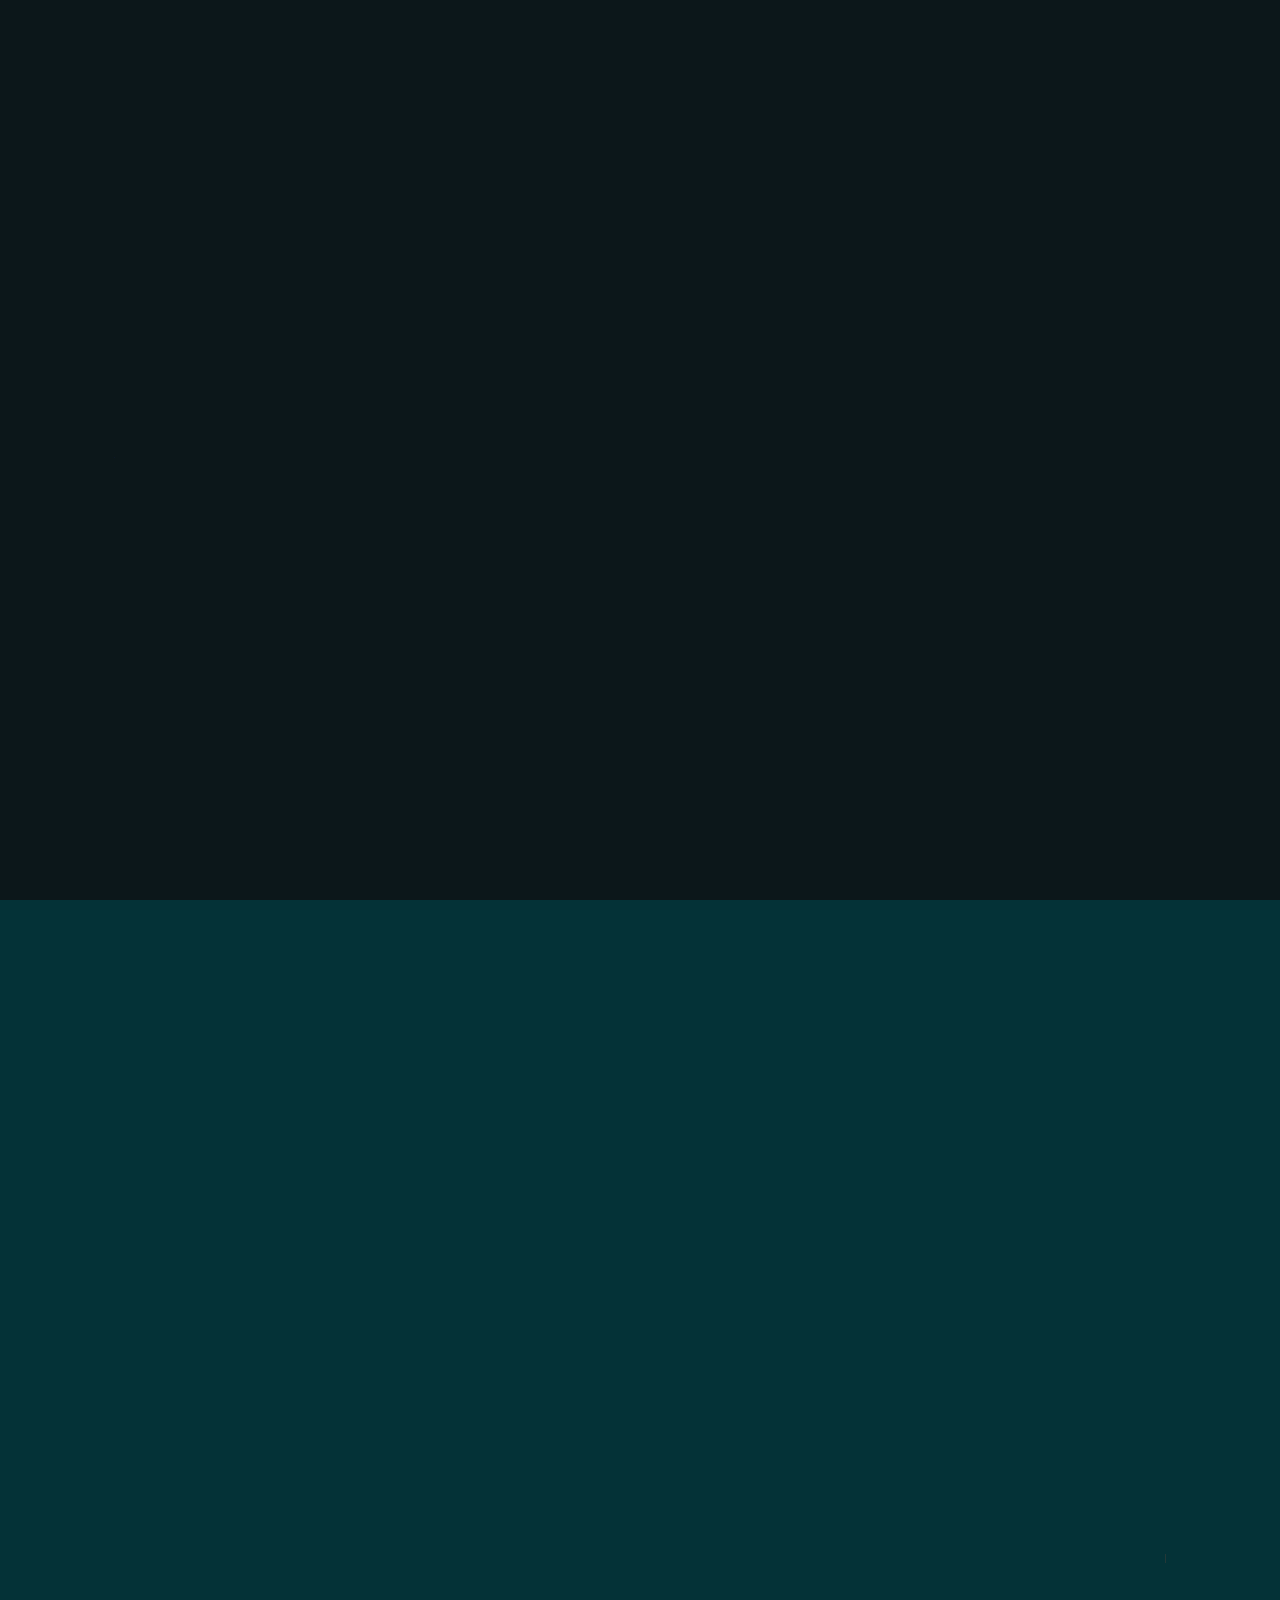
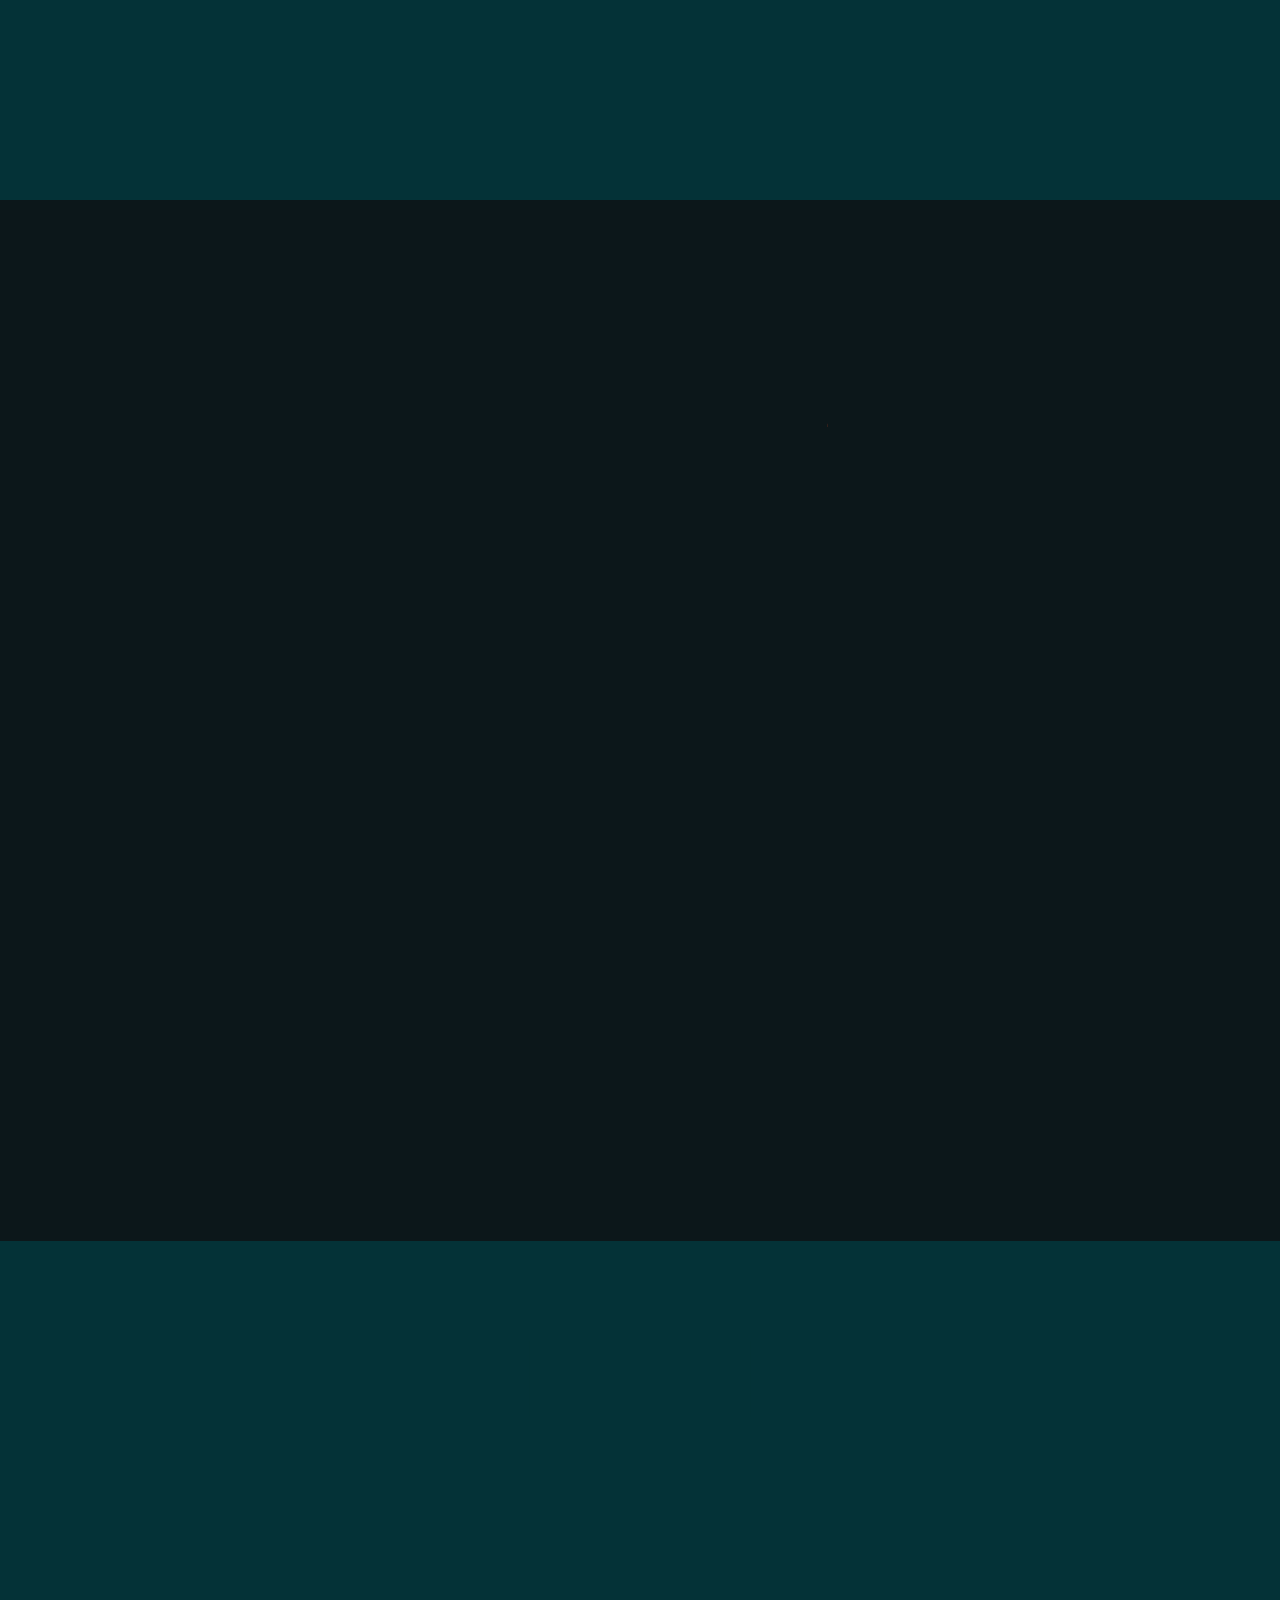
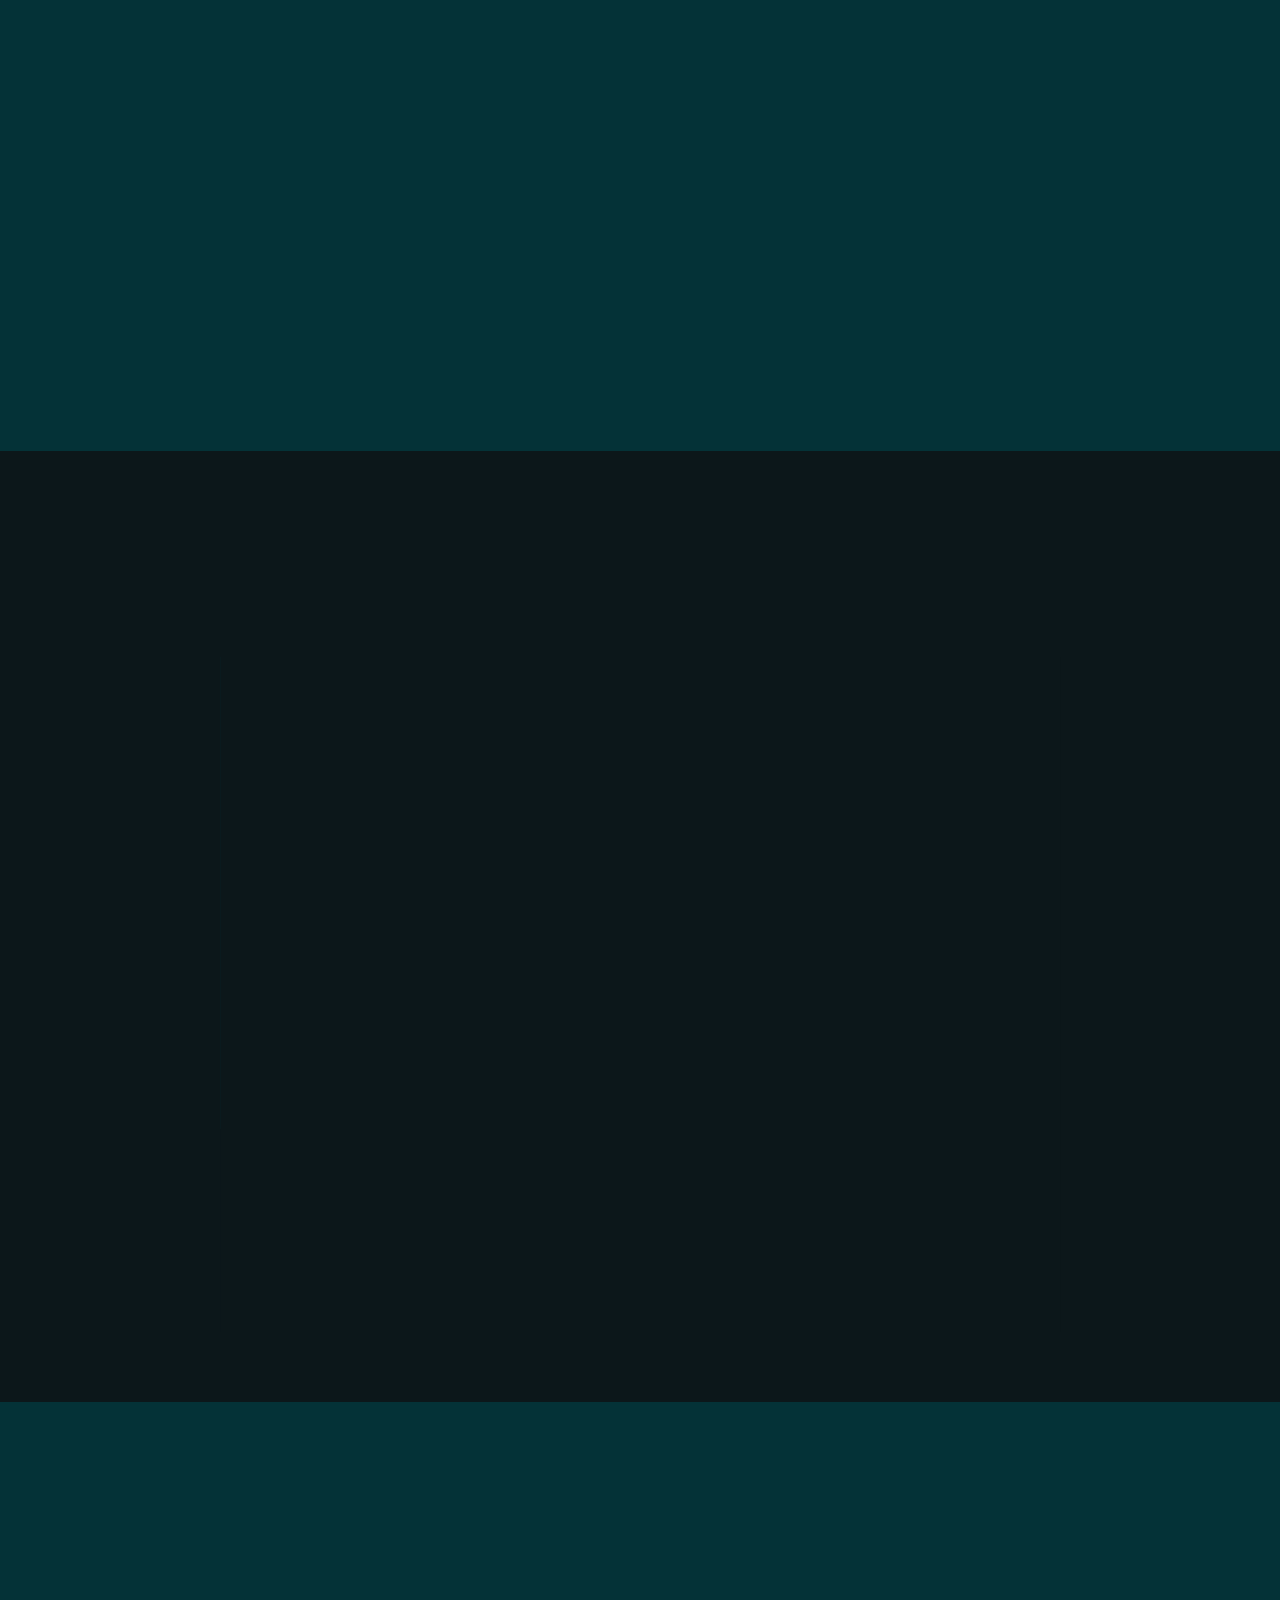
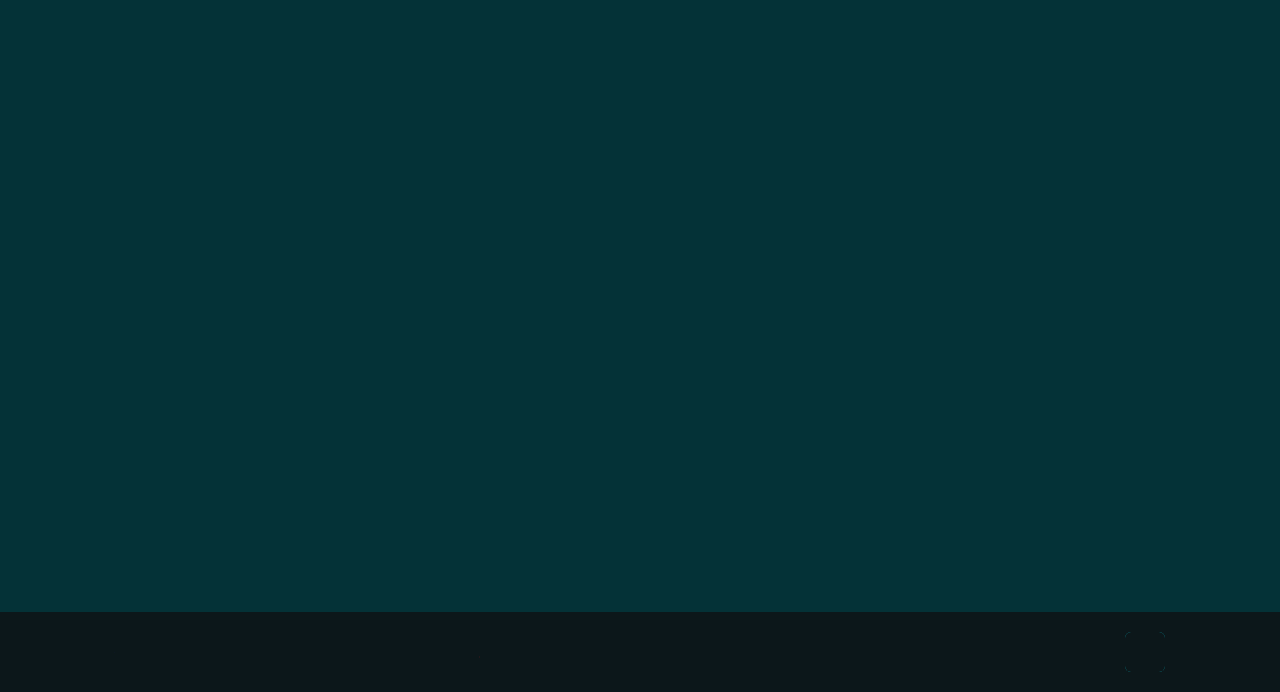
==== index.html @ eec02dae "Add files via upload" ====
<html>
    <head>
        <meta charset="UTF-8">
        <meta http-equiv="X-UA-Compatible" content="IE=edge">
        <meta name="viewport" content="width=device-width, initial-scale=1.0">
        <title>Pofile</title>

        <link rel="stylesheet" href="style.css">

        
        <link href='https://unpkg.com/boxicons@2.1.4/css/boxicons.min.css' rel='stylesheet'>
        <link rel="stylesheet" href="https://cdn.jsdelivr.net/npm/swiper@11/swiper-bundle.min.css"/>

    </head>
    <body>

        <header class="header">

            <a href="#" class="logo">Mizu <span class="animate" style="--i:1;"></span></a>

            <div class="bx bx-menu" id="menu-icon">
                <span class="animate" style="--i:2;"></span>
            </div>

            <nav class="navbar">
                <a href="#home" class="active">Home</a>
                <a href="#about">About</a>
                <a href="#education">Education</a>
                <a href="#skills">Skills</a>
                <a href="#projects">Projects</a>
                <a href="#contact">Contact</a>

                <span class="active-nav"></span>
                <span class="animate" style="--i:2;">
            </nav>


        </header>






        <section class="home show-animate" id="home">
            <div class="home-content">
                <h1>Hello I'm <span>Mizu</span><span class="animate" style="--i:2;"></span></h1>

                <div class="text-animate">
                    <h3>Ciejay D. Macaraig</h3>
                    <span class="animate" style="--i:3;">
                </div>

                <p>This website comprises information associated with me, encompassing 
                    my personal details, programming skills, talents, and project portfolio.
                     <span class="animate" style="--i:4;"></span>
                    </p>

                <div class="home-btn">
                    <a href="profile.html" class="btn">Profile</a>
                    <a href="#skills" class="btn">Skills</a>

                    <span class="animate" style="--i:5;"></span>
                </div>

            </div>

            <div class="home-socMed">
                <a href="https://www.facebook.com/marcciejay.macaraig" target="_blank"><i class="bx bxl-facebook"></i></a>
                <a href="https://twitter.com/shijay1437?t=U0DiIS_SINmS0xXuRQ4bAg&s=09" target="_blank"><i class="bx bxl-twitter"></i></a>
                <a href="https://instagram.com/ciejayy_?igshid=OGQ5ZDc2ODk2ZA==" target="_blank"><i class="bx bxl-instagram" ></i></a>

                <span class="animate" style="--i:6;"></span>

            </div>

            <div class="home-imgHover">
                <span class="animate home-img" style="--i:7;"></span>
            </div>

        </section>





        <section class="about" id="about">
            <h2 class="heading">About <Span>Me</Span><span class="animate scroll" style="--i:1;"></span></h2>

            <div class="about-image">
                <img src="pictures/Untitled design.png" alt="">
                <span class="circle-spin"></span>
                <span class="animate scroll" style="--i:2;"></span>
            </div>

            <div class="about-content">
                <h3>Mizu Hanma<span class="animate scroll" style="--i:3;"></span></h3>
                <p>
                    Greetings, I'm Marc Ciejay Macaraig, also known as Mizu Hanma, an 18-year-old
                     Information Technology student at Laguna Polytechnic University in the Phili
                     ppines. Beyond my academic pursuits, I'm passionate about programming, part
                     icularly creating impactful applications. This drive extends to various proj
                     ects where I aim to make positive contributions to the technological landsca
                     pe. As I navigate my academic and programming journey, I am eager to continu
                     ally refine my skills and contribute meaningfully to the evolving world of t
                     echnology.
                    
                     <span class="animate scroll" style="--i:4;"></span>
                    </p>

                <div class="home-btn btns">
                    <a href="profile.html" class="btn">Read More</a>
                    <span class="animate scroll" style="--i:5;"></span>
                </div>

            </div>


        </section>




        <section class="education" id="education">
                <h2 class="heading">My <Span>Journey</Span><span class="animate scroll" style="--i:1;"></span></h2>

                <div class="educational-row">

                    <div class="educational-column">
                        <h3 class="title">Educational<span class="animate scroll" style="--i:2;"></span></h3>

                        <div class="educational-box">

                            <div class="educational-content">
                                <div class="content">
                                    <div class="year"><i class="bx bxs-calendar"> 2010 - 2017</i></div>
                                    <h3>Elementray School</h3>
                                    <p> From 2010 to 2017, I attended Santisimo Rosario Elementary School, a period crucial for developing 
                                        my social skills and leadership abilities.</p>
                                </div>
                            </div>

                            <div class="educational-content">
                                <div class="content">
                                    <div class="year"><i class="bx bxs-calendar"> 2017 - 2021</i></div>
                                    <h3>High School</h3>
                                    <p>
                                        From 2017 to 2021, I studied at Santisimo Rosario Integrated High School, where the focus extended 
                                        beyond academics. This educational phase played a pivotal role in honing my problem-solving and cri
                                        tical thinking skills, empowering me to analyze and address current issues effectively.</p>
                                </div>
                            </div>

                            <div class="educational-content">
                                <div class="content">
                                    <div class="year"><i class="bx bxs-calendar"> 2021 - 2023</i></div>
                                    <h3>Senior High School</h3>
                                    <p>From 2021 to 2023, I pursued my education at the System Technology Institute, specializing in Information
                                         Communication Technology with a focus on Mobile Application and Website Development. This academic tenure
                                          not only laid the foundation for my programming skills but also provided opportunities to cultivate leader
                                          ship qualities.</p>
                                </div>
                            </div>
                            
                            <span class="animate scroll" style="--i:3;"></span>
                        </div>
                    </div>

                    <div class="educational-column">
                        <h3 class="title">Experience<span class="animate scroll" style="--i:5;"></span></h3>

                        <div class="educational-box">

                            <div class="educational-content">
                                <div class="content">
                                    <div class="year"><i class="bx bxs-calendar"> 2012 - 2016</i></div>
                                    <h3>C# - Back End Developer</h3>
                                    <p>As a student and C# backend developer, I specialize in building efficient backend solutions. 
                                        Balancing theoretical knowledge with hands-on coding.</p>
                                </div>
                            </div>

                            <div class="educational-content">
                                <div class="content">
                                    <div class="year"><i class="bx bxs-calendar"> 2012 - 2016</i></div>
                                    <h3>Java - Back End Developer</h3>
                                    <p>
                                        As a student and Java backend developer, I excel in crafting robust backend solutions. Merging 
                                        academic learning with practical application, I thrive on coding challenges and real-world development
                                         scenarios.
                                        </p>
                                </div>
                            </div>

                            <div class="educational-content">
                                <div class="content">
                                    <div class="year"><i class="bx bxs-calendar"> 2012 - 2016</i></div>
                                    <h3>Mobile Applicaiton And Website - Back End </h3>
                                    <p>Balancing my academic pursuits with hands-on creativity, I am a student dedicated to crafting innovativ
                                        e solutions as a mobile application and website developer. Navigating the realms of app and web deve
                                        lopment, I merge theoretical knowledge with practical skills, ensuring a seamless blend of academic 
                                        excellence and real-world application in creating impactful digital experiences.</p>
                                </div>
                            </div>
                            
                            <span class="animate scroll" style="--i:6;"></span>
                        </div>
                    </div>
      
      
                
                </div>

        </section>


        <section class="skills" id="skills">
            <h2 class="heading">My <span>Skills</span><span class="animate scroll" style="--i:1;"></span></h2>

            <div class="skills-row">
                <div class="skills-column">
                    <h3 class="title">Coding Skills<span class="animate scroll" style="--i:2;"></span></h3>

                    <div class="skills-box">
                        <div class="skills-content">

                            <div class="progess">
                                <h3>HTML <span>40%</span></h3>
                                <div class="bar"><Span></Span></div>
                            </div>
                            
                            <div class="progess">
                                <h3>JAVA <span>60%</span></h3>
                                <div class="bar"><Span></Span></div>
                            </div>
                            
                            <div class="progess">
                                <h3>C# <span>50%</span></h3>
                                <div class="bar"><Span></Span></div>
                            </div>
                            
                            <div class="progess">
                                <h3>SQL <span>40%</span></h3>
                                <div class="bar"><Span></Span></div>
                            </div>
                            
                            
                        </div>

                        <span class="animate scroll" style="--i:3;"></span>
                    </div>
                </div>




                <div class="skills-column">
                    <h3 class="title">Professional Skills <span class="animate scroll" style="--i:5;"></span></h3>

                    <div class="skills-box">
                        <div class="skills-content">

                            <div class="progess">
                                <h3>Website Design <span>30%</span></h3>
                                <div class="bar"><Span></Span></div>
                            </div>
                            
                            <div class="progess">
                                <h3>Mobile Development <span>40%</span></h3>
                                <div class="bar"><Span></Span></div>
                            </div>
                            
                            <div class="progess">
                                <h3>Database Management <span>30%</span></h3>
                                <div class="bar"><Span></Span></div>
                            </div>
                            
                            <div class="progess">
                                <h3>Graphic Design <span>30%</span></h3>
                                <div class="bar"><Span></Span></div>
                            </div>
                            
                            
                        </div>


                        <span class="animate scroll" style="--i:6;"></span>
                    </div>
                </div>


            </div>





        </section>


        <section class="projects" id="projects">

            <h2 class="heading">My <span>Projects</span></span><span class="animate scroll" style="--i:1;"></span></h2>

            <div class="container">
   
                <div class="swiper">
                    
                    <div class="swiper-wrapper">
                    
                        <div class="swiper-slide"><img src="pictures/3.png" alt=""></div>
                        <div class="swiper-slide"><img src="pictures/4.png" alt=""></div>
                        <div class="swiper-slide"><img src="pictures/5.png" alt=""></div>
                        <div class="swiper-slide"><img src="pictures/6.png" alt=""></div>
                    
                    </div>

                    <div class="swiper-pagination"></div>
                    <div class="swiper-button-prev"></div>
                    <div class="swiper-button-next"></div>
                    <span class="animate scroll" style="--i:4;"></span>
                </div>

                
            </div>

            
        </section>


        <section class="contact" id="contact">
            <h2 class="heading">Contact <span>Me!</span><span class="animate scroll" style="--i:1;"></span></h2>

            <form action="#">
                <div class="input-box">

                    <div class="input-field">
                        <input type="text" placeholder="Full Name" required>
                        <span class="focus"></span>
                    </div>

                    <div class="input-field">
                        <input type="text" placeholder="Email Address" required>
                        <span class="focus"></span>
                    </div>

                    <span class="animate scroll" style="--i:3;"></span>
                </div>

                <div class="input-box">

                    <div class="input-field">
                        <input type="number" placeholder="Cp Number" required>
                        <span class="focus"></span>
                    </div>

                    <div class="input-field">
                        <input type="text" placeholder="Email Subject" required>
                        <span class="focus"></span>
                    </div>

                    <span class="animate scroll" style="--i:5;"></span>
                </div>


                <div class="textarea-field">
                    <textarea name="" id="" cols="30" rows="10" placeholder="Your Message" required></textarea>
                    <span class="focus"></span>

                    <span class="animate scroll" style="--i:7;"></span>
                </div>
                <div class="home-btn btns">
                    <button type="submit" class="btn">Submit</button>

                    <span class="animate scroll" style="--i:9;"></span>
                </div>

                
            </form>
        </section>

       

        <footer class="footer">
            <div class="footer-text">
                <p>Copyright &copy; 2023 by Mizu | All Rights Reserved.</p>

                <span class="animate scroll" style="--i:1;"></span>
            </div>

            <div class="footer-iconTop">
                <a href="#"><i class="bx bx-up-arrow-alt"></i></a>

                <span class="animate scroll" style="--i:3;"></span>
            </div>
        </footer>


        
        <script src="main.js"></script>
        <script src="https://cdn.jsdelivr.net/npm/swiper@11/swiper-bundle.min.js"></script>

    </body>
</html>
---- style.css ----
@import url('https://fonts.googleapis.com/css2?family=Poppins:wght@300;400;500;600;700;800;900&display=swap');

* {
    margin: 0;
    padding: 0;
    box-sizing: border-box;
    text-decoration: none;
    border: none;
    outline: none;
    scroll-behavior: smooth;
    font-family: 'Poppins', sans-serif;
}

:root {

    --bg-color: #0C171A ;
    --second-bg-color: #043237;
    --text-color: white;
    --main-color: #09A6B2; 

}

html{
    font-size: 62.5%;
    overflow-x: hidden;
    

}

body {
    background: var(--bg-color);
    color: var(--text-color);
}

/* Header CSS*/

.header{
    position: fixed;
    top: 0;
    left: 0;
    width: 100%;
    padding: 2rem 9%;
    background: var(transparent);
    display: flex;
    justify-content: space-between;
    z-index: 100;
    transition: .3s;
}

.header.sticky{
    background: var(--bg-color);
}

.logo {
    position: relative;
    font-size: 2.5rem;
    color: var(--text-color);
    font-weight: 600;

}

.navbar{
    position: relative;
}

.navbar a {

    font-size: 1.7rem;
    color: var(--text-color);
    font-weight: 500;
    margin-left: 3.5rem;
    transition: .3s;
}

.navbar a:hover, .navbar a.active {
    color:var(--main-color) ;

}

#menu-icon {
    position: relative;
    font-size: 3.6rem;
    color: var(--text-color);
    cursor: pointer;
    display: none;
}




/*Home Content CSS*/


section {

    min-height: 100vh;
    padding: 10rem 9% 2rem;

}

.home{

    display: flex;
    align-items: center;
    padding: 0 9%;
    background: url('/pictures/pic1.png') no-repeat;
    background-size: cover;
    background-position:center ;
}

.home-content {
    max-width: 60rem;
    z-index: 99;
}

.home-content h1 {
    position: relative;
    display: inline-block;
    font-size: 5.6rem;
    font-weight: 700;
    line-height: 1.3;

}

.home-content h1 span {
    color: var(--text-color);
}

.home-content .text-animate{

    position: relative;
    width: 32.8rem;
}

.home-content .text-animate h3{
    font-size: 3.2rem;
    font-weight: 700;
    color: transparent;
    -webkit-text-stroke: .7px var(--main-color);
    background-image: linear-gradient(var(--main-color), var(--main-color));
    background-repeat: no-repeat;
    -webkit-background-clip: text;
    background-position: -33rem 0;
    
}

.home.show-animate .home-content .text-animate h3{
    animation: homeBgText 6s linear infinite;
    animation-delay: 2s;
}

.home-content .text-animate h3::before {
    content: '';
    position: absolute;
    top: 0;
    left: 0;
    width: 0;
    height: 100%;
    border-right: 2px solid var(--main-color);
    z-index: -1;
    animation-delay: 2s;
    
}

.home.show-animate .home-content .text-animate h3::before{
    animation: homeCursorText 6s linear infinite;
    animation-delay: 2s;
}

.home-content p {
    position: relative;
    font-size: 1.6rem;
    margin: 2rem 0 4rem;
}

.home-btn {
    position: relative;
    display: flex;
    justify-content: space-between;
    width: 34.5rem;
    height: 5rem;
}

.btn {
    position: relative;
    display: inline-flex;
    justify-content: center;
    align-items: center;
    width: 15rem;
    height: 100%;
    background: var(--main-color);
    border: .2rem solid var(--main-color);
    border-radius: .8rem;
    font-size: 1.8rem;
    font-weight: 600;
    letter-spacing: .1rem;
    color: var(--bg-color);
    z-index: 1;
    overflow: hidden;
    transition: .5s;
}

.home-btn .btn:hover{
    color: var(--main-color);
    
}

.home-btn .btn:nth-child(2){
    background: transparent;
    color: var(--main-color);
}
.home-btn .btn:nth-child(2):hover{
    color: var(--bg-color);
}

.home-btn .btn:nth-child(2)::before {
    background: var(--main-color);
}

.home-btn .btn::before {

    content: '';
    position: absolute;
    top: 0;
    left: 0;
    width: 0;
    height: 100%;
    background: var(--bg-color);
    z-index: -1;
    transition: .5s;

}

.home-btn .btn:hover::before {
    width: 100%;
} 

.home-socMed{
    position: absolute;
    bottom: 4rem;
    width: 170px;
    display: flex;
    justify-content: space-between;
}

.home-socMed a {
    position: relative;
    display: inline-flex;
    justify-content: center;
    align-items: center;
    width: 40px;
    height: 40px;
    background: transparent;
    border: .2rem solid var(--main-color);
    border-radius: 50%;
    font-size: 20px;
    color: var(--main-color);
    z-index: 1;
    overflow: hidden;
    transition: .5s;
}

.home-socMed a:hover{

    color: var(--bg-color);

}

.home-socMed a::before {
    content: '';
    position: absolute;
    top: 0;
    left: 0;
    width: 0;
    height: 100%;
    background: var(--main-color);
    z-index: -1;
    transition: .5s;
}

.home-socMed a:hover::before {
    width: 100%;
}

.home-imgHover {
    position: absolute;
    top: 0;
    right: 0;
    width: 45%;
    height: 100%;
    background: transparent;
    transition: 2s;
}

.home-imgHover:hover {
    background: var(--bg-color);
    opacity: .8;
   
}

/* ABOUT PAGE CSS*/


.about {
    display: flex;
    justify-content: center;
    align-items: center;
    flex-direction: column;
    gap: 2rem;
    background: var(--second-bg-color);
    padding-bottom: 6rem;
}

.heading {
    position: relative;   
    font-size: 5rem;
    margin-bottom: 3rem;
    text-align: center;
}

span {
    color: var(--main-color);
}


.about-image {
    position: relative;
    width: 25rem;
    height: 25rem;
    border-radius: 50%;
    display: flex;
    justify-content: center;
    align-items: center;
}

.about-image img {
    width: 90%;
    border-radius: 50%;
    border: .2rem solid var(--main-color);
}

.about-image .circle-spin {

    position: absolute;
    top: 50%;
    left: 50%;
    transform: translate(-50%, -50%) rotate(0);
    width: 100%;
    height: 100%;
    border-radius: 50%;
    border-top: .2rem solid var(--second-bg-color);
    border-bottom: .2rem solid var(--second-bg-color);
    border-left: .2rem solid var(--main-color);
    border-right: .2rem solid var(--main-color);
    animation: aboutSpinner 8s linear infinite;
}

.about-content {
    text-align: center;
}

.about-content h3{
    position: relative;
    display: inline-block;
    font-size: 2.6rem;
}

.about-content p {
    position: relative;
    font-size: 1.6rem;
    margin: 2rem 0 3rem;

}

.home-btn.btns {
    display: inline-block;
    width: 15rem;
}

.home-btn.btns a::before{
    background: var(--second-bg-color);
}




/* Education Page */


.education {

    display: flex;
    justify-content: center;
    align-items: center;
    flex-direction: column;
    min-height: auto;

    padding-bottom: 5rem;

}

.education .educational-row{

    display: flex;
    flex-wrap: wrap;
    gap: 5rem;
}

.educational-row .educational-column {

    flex:  1 1 40rem;
}

.educational-column .title {
    position: relative;
    display: inline-block;
    font-size: 2.5rem;
    margin: 0 0 1.5rem 2rem;
}

.educational-column .educational-box {
    position: relative;

    border-left: .2rem solid var(--main-color);

}

.educational-box .educational-content {

    position: relative;
    padding-left: 2rem;
}

.educational-box .educational-content::before {
    content: '';
    position: absolute;
    top: 0;
    left: -1.1rem;
    width: 2rem;
    height: 2rem;
    background: var(--main-color);
    border-radius: 50%;

}

.educational-content .content {

    position: relative;
    padding: 1.5rem;
    border: .2rem solid var(--main-color);
    border-radius: .6rem;
    margin-bottom: 2rem;

}

.educational-content .content::before {
    content: '';
    position: absolute;
    top: 0;
    left: 0;
    width: 0;
    height: 100%;
    background-color: var(--second-bg-color);
    z-index: -1;
    transition: .5s;
}

.educational-content .content:hover::before {

    width: 100%;

}

.educational-content .content .year{

    font-size: 1.5rem;
    color: var(--main-color);
    padding-bottom: .5rem;
}

.educational-content .content .year i {
    padding-right: .5rem;
}

.educational-content .content h3 {
    font-size: 2rem;
}

.educational-content .content p {
    font-size: 1.6rem;
    padding-top: .5rem;
}


/* Skills Page */


.skills {
    min-height: 90vh;
    padding-bottom: 7rem;
    background: var(--second-bg-color);
}

.skills h2{
    display: inline-block;
    left: 50%;
    transform: translateX(-50%);
}

.skills .skills-row{

    display: flex;
    flex-wrap: wrap;
    gap: 5rem;

}

.skills-row .skills-column {
    flex: 1 1 40rem;
}

.skills-column .title {
    position: relative;
    display: inline-block;
    font-size: 2.5rem;
    margin: 0 0 1.5rem;
}

.skills-column .skills-box {
    position: relative;
}

.skills-box .skills-content{

    position: relative;
    border: .2rem solid var(--main-color);
    border-radius: .6rem;
    padding: .5rem 1.5rem;
    z-index: 1;
    overflow: hidden;
}

.skills-box .skills-content::before {
    content: '';
    position: absolute;
    top: 0;
    left: 0;
    width: 0;
    height: 100%;
    background: var(--bg-color);
    z-index: -1;
    transition: .5s;
}

.skills-box .skills-content:hover::before{

    width: 100%;

}

.skills-content .progess{
    padding: 1rem 0;
}

.skills-content .progess h3{

    font-size: 1.7rem;
    display: flex;
    justify-content: space-between;
}

.skills-content .progess h3 span {
    color: var(--text-color);
}

.skills-content .progess .bar {

    height: 2.5rem;
    border-radius: .6rem;
    border: .2rem solid var(--main-color);
    padding: .5rem;
    margin: 1rem 0;
}


.skills-content .progess .bar span {

    display: block;
    height: 100%;
    border-radius: .3rem;
    background: var(--main-color);
}

.skills-column:nth-child(1) .skills-content .progess:nth-child(1) .bar span {
    width: 40%;
}

.skills-column:nth-child(1) .skills-content .progess:nth-child(2) .bar span {
    width: 60%;
}

.skills-column:nth-child(1) .skills-content .progess:nth-child(3) .bar span {
    width: 50%;
}

.skills-column:nth-child(1) .skills-content .progess:nth-child(4) .bar span {
    width: 40%;
}

.skills-column:nth-child(2) .skills-content .progess:nth-child(1) .bar span {
    width: 30%;
}

.skills-column:nth-child(2) .skills-content .progess:nth-child(2) .bar span {
    width: 40%;
}

.skills-column:nth-child(2) .skills-content .progess:nth-child(3) .bar span {
    width: 30%;
}

.skills-column:nth-child(2) .skills-content .progess:nth-child(4) .bar span {
    width: 30%;
}

/* Project page */

.projects {
    min-height: 90vh;
    padding-bottom: 7rem;
    
}

.projects h2 {
    display: inline-block;
    left: 50%;
    transform: translateX(-50%);
    
}

.cotainer{
    width: 100%;
    height: 80vh;
    display: flex;
    align-items: center;
    justify-content: center;
    
}

.swiper {
    
    width: 80%;
    height: 75%;
}

.swiper-slide img{
    width: 100%;
    
}


.swiper .swiper-button-prev,
.swiper .swiper-button-next{
    color: var(--main-color);
}

.swiper .swiper-pagination-bullet-active{
    display: inline-block;
    background: var(--main-color);
}


/* Contact Page */

.contact {

    min-height: 90vh;
    padding-bottom: 7rem;
    background: var(--second-bg-color);
}

.contact h2 {
    display: inline-block;
    left: 50%;
    transform: translateX(-50%);
    
}

.contact form {
    max-width: 70rem;
    margin: 0 auto;
    text-align: center;
   
    
}

.contact form .input-box{
    position: relative;
    display: flex;
    justify-content: space-between;
    flex-wrap: wrap;
}

.contact form .input-box .input-field{
    position: relative;
    width: 49%;
    margin: .8rem 0;
}

.contact form .input-box .input-field input,
.contact form .textarea-field textarea {
    width: 100%;
    height: 100%;
    padding: 1.5rem;
    font-size: 1.6rem;
    color: var(--text-color);
    background: transparent;
    border-radius: .6rem;
    border: .2rem solid var(--main-color);
    
}

.contact form .input-box .input-field input::placeholder,
.contact form .textarea-field textarea::placeholder {
    color: var(--text-color);
}



.contact form .textarea-field {
    position: relative;
    margin: .8rem 0 2.7rem;
    display: flex;
}

.contact form .textarea-field textarea{
    max-height: 25rem;
    resize: none;
}

.contact form .home-btn {
    width: 100%;
    justify-content: center;
    margin-top: 1.5rem
    
}

.footer {
    display: flex;
    justify-content: space-between;
    align-items: center;
    flex-wrap: wrap;
    padding: 2rem 9%;
    
}


.footer-text,
.footer-iconTop{
    position: relative;
}

.footer-text p{
    font-size: 1.6rem;
}

.footer-iconTop{
    position: relative;
    display: inline-flex;
    justify-content: center;
    align-items: center;
    padding: .8rem;
    background: var(--main-color);
    border-radius: .6rem;
    z-index: 1;
    overflow: hidden;
}

.footer-iconTop a::before{
    content: '';
    position: absolute;
    top: 0;
    left: 0;
    width: 0%;
    height: 100%;
    background: var(--second-bg-color);
    z-index: -1;
    transition: .5s;
}

.footer-iconTop a:hover::before{
    width: 100%;
   
}

.footer-iconTop a i {
    font-size: 2.4rem;
    color: var(--bg-color);
    transition: .5s;
}

.footer-iconTop a:hover i{

    color: var(--main-color);
}

/* animation of reload and scroll */

.animate{
    position: absolute;
    top: 0;
    right: 0;
    width: 100%;
    height: 100%;
    background: var(--bg-color);
    z-index: 98;
}



.logo .animate,
.navbar .animate,
#menu-icon .animate,
.home.show-animate .animate {
    animation: showRigth 1s ease forwards;
    animation-delay: calc(.3s * var(--i)) ;
}

.animate.scroll{
    
    transition: 1s ease;
    transition-delay: calc(.3s / var(--i)) ;
    animation: none;
    
}

section:nth-child(odd) .animate.scroll{
    background: var(--second-bg-color);
}

.education .educational-box .animate.scroll{
    width: 105%;
}

.about.show-animate .animate.scroll,
.education.show-animate .animate.scroll,
.skills.show-animate .animate.scroll,
.projects.show-animate .animate.scroll,
.contact.show-animate .animate.scroll,
.footer.show-animate .animate.scroll{
    transition-delay: calc(.3s * var(--i)) ;
    width: 0;
}


/* adjust style depending on the size of screen */

@media (max-width:1200px){
    html{
        font-size: 55%;
    }
}

@media (max-width:991px){
    .header{
        padding: 2rem 4%;
    }

    section {
        padding: 10rem 4% 2rem;
    }

    .home{
        padding: 0 4%;
    }
    
    .footer{
        padding: 2rem 4%;
    }

}

@media (max-width:768px){
    .header{
        background: var(--bg-color);
    }

    #menu-icon{
        display: block;
    }

    .navbar {
        position: absolute;
        top: 100%;
        left: -100%;
        width: 100%;
        padding: 1rem 4%;
        background: var(--main-color);
        box-shadow: 0 .5 1rem rgba(0, 0, 0, .2);
        z-index: 1;
        transition: .25s ease;
        transition-delay: .25s ;
    }

    .navbar.active{
        
        left: 0;
        transition-delay: 0s ;
    }

    .navbar .active-nav{
        position: absolute;
        top: 0;
        left: -100%;
        width: 100%;
        height: 100%;
        background: var(--bg-color);
        border-top: .1rem solid rgba(0, 0, 0, .2);
        z-index: -1;
        transition: .25s ease;
        transition-delay: 0s;
    }

    .navbar.active .active-nav {
        left: 0;
        transition-delay: .25s ;

    }

    .navbar a{
        display: block;
        font-size: 2rem;
        margin: 3rem 0;
        transform: translateX(-20rem);
        transition: .25s ease;
        transition-delay: 0s;
    }

    .navbar.active a {
        transform: translateX(0);
        transition-delay: .25s;
        
    }

    .home-imgHover{
        pointer-events: none;
        background: var(--bg-color);
        opacity: .6;
    }
}


@media (max-width:520px){
    html{
        font-size: 50%;
    }

    .home-content h1 {
        display: flex;
        flex-direction: column;
    }

    .home-sci{
        width: 160px;
    }

    .home-sci a{
        width: 38px;
        height: 38px;
    }
}

@media (max-width:462px){

    .home-content h1 {
        font-size: 5.2rem;
    }

    .education{
        padding: 10rem 4% 5rem 5%;
    }

    .contact form .input-box .input-field {
        width: 100%;
    }

    .footer{
        flex-direction: column-reverse;
    }

    .footer p{
        margin-top: 2rem;
        text-align: center;
    }
}

@media (max-width:371px){
    .home{
        justify-content: center;
    }

    .home-content{
        display: flex;
        align-items: center;
        flex-direction: column;
        text-align: center;
    }

    .home-content h1 {
        font-size: 5rem;
    }
}


/* animation */

@keyframes homeBgText{
    0%, 10%, 100% {
        background-position: -33rem 0;
    }

    65%, 85% {
        background-position: 0 0;
    }
}

@keyframes homeCursorText{
    0%, 10%, 100% {
        width: 0;
    }

    65%, 78%, 85% {
        width: 100%;
        opacity: 1;
    }

    75%, 81% {
        opacity: 0;
    }
}

@keyframes aboutSpinner {
    100%{
        transform: translate(-50%, -50%) rotate(360deg);
    }
}

@keyframes showRigth{
    100% {
        width: 0;
    }
}




/* PROFILE HTML WEBSITE */


.resume-home{
    display: flex;
    align-items: center;
    padding: 0 9%;
    background: url('/pictures/profileBg.png') no-repeat;
    background-size: cover;
    background-position:center ;
    
}

.wrapper{
    position: absolute;
    top: 50%;
    left: 50%;
    transform: translate(-50%,-50%);
    width: 55rem;
    display: flex;
    box-shadow: 0 1px 20px 0 rgba(69,90,100,.08);
    max-height: 40rem;
  }
  
  .wrapper .left{
    width: 35%;
    background: linear-gradient(to right,var(--main-color), var(--second-bg-color));
    padding: 5rem 5rem;
    border-top-left-radius: 5px;
    border-bottom-left-radius: 5px;
    text-align: center;
    color: var(--text-color);
  }
  
  .wrapper .left img{
    border-radius: 5px;
    margin-bottom: 1.5rem;
  }
  
  .wrapper .left h2{
    margin-bottom: 1rem;
  }
  
  .wrapper .left p{
    font-size: 1.2rem;
  }
  
  .wrapper .right{
    width: 65%;
    background: var(--bg-color);
    padding: 4rem 3rem ;
    border-top-right-radius: 5px;
    border-bottom-right-radius: 5px;
  }
  
  .wrapper .right .info,
  .wrapper .right .projects{
    margin-bottom: 3rem;
  }
  
  .wrapper .right .info h3,
  .wrapper .right .projects h3{
      margin-bottom: 1.5rem;
      padding-bottom: 1.5rem;
      border-bottom: .2rem solid var(--text-color);
      color: var(--text-color);
    text-transform: uppercase;
    letter-spacing: .2rem;
  }
  
  .wrapper .right .info_data,
  .wrapper .right .projects_data{
    display:block;
    justify-content: space-between;
  }
  
  .wrapper .right .info_data .data,
  .wrapper .right .projects_data .data{
    width: 45%;
  }
  
  .wrapper .right .info_data .data h4,
  .wrapper .right .projects_data .data h4{
      color: var(--text-color);
      margin-bottom: 1.5rem;
      font-weight: 700;
  }
  
  .wrapper .right .info_data .data p,
  .wrapper .right .projects_data .data p{
    font-size: 1rem;
    margin-bottom: .5rem;
    color: var(--text-color);
  }
  
  .wrapper .social_media ul{
    display: flex;
  }
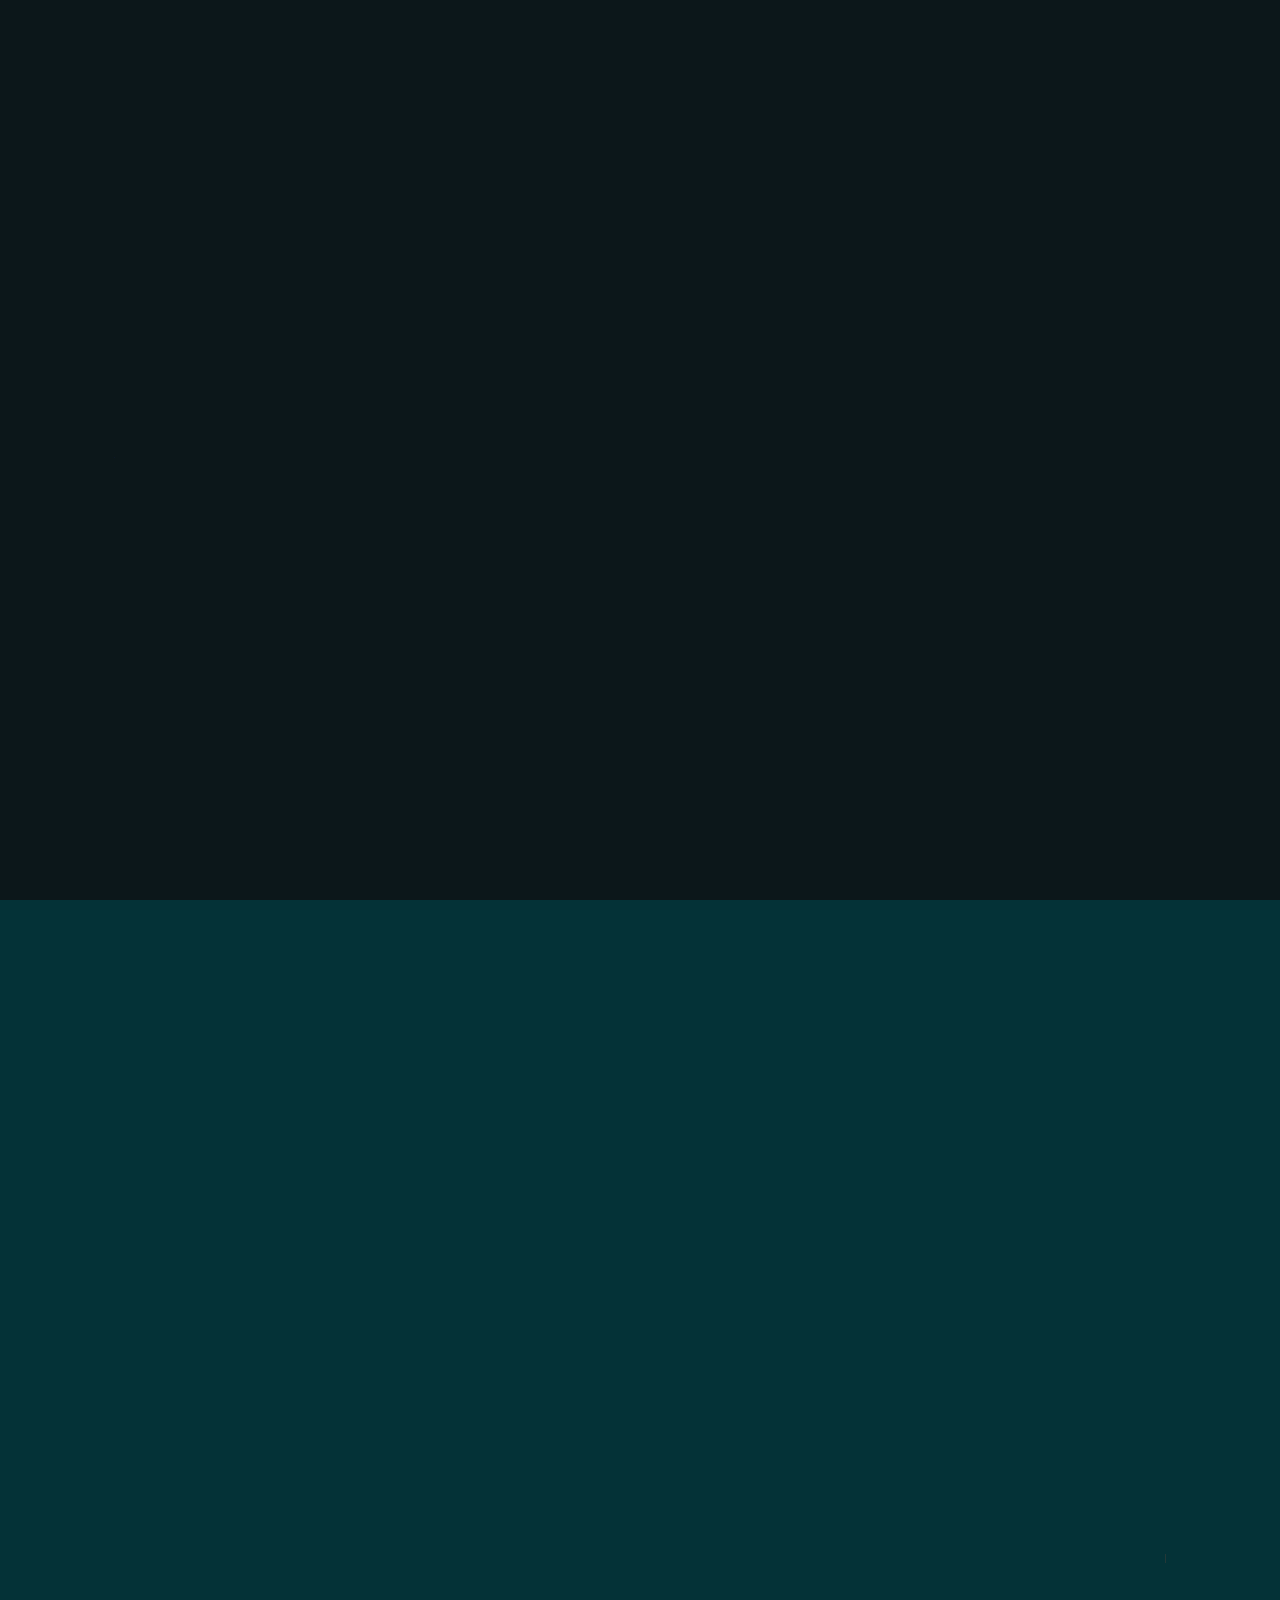
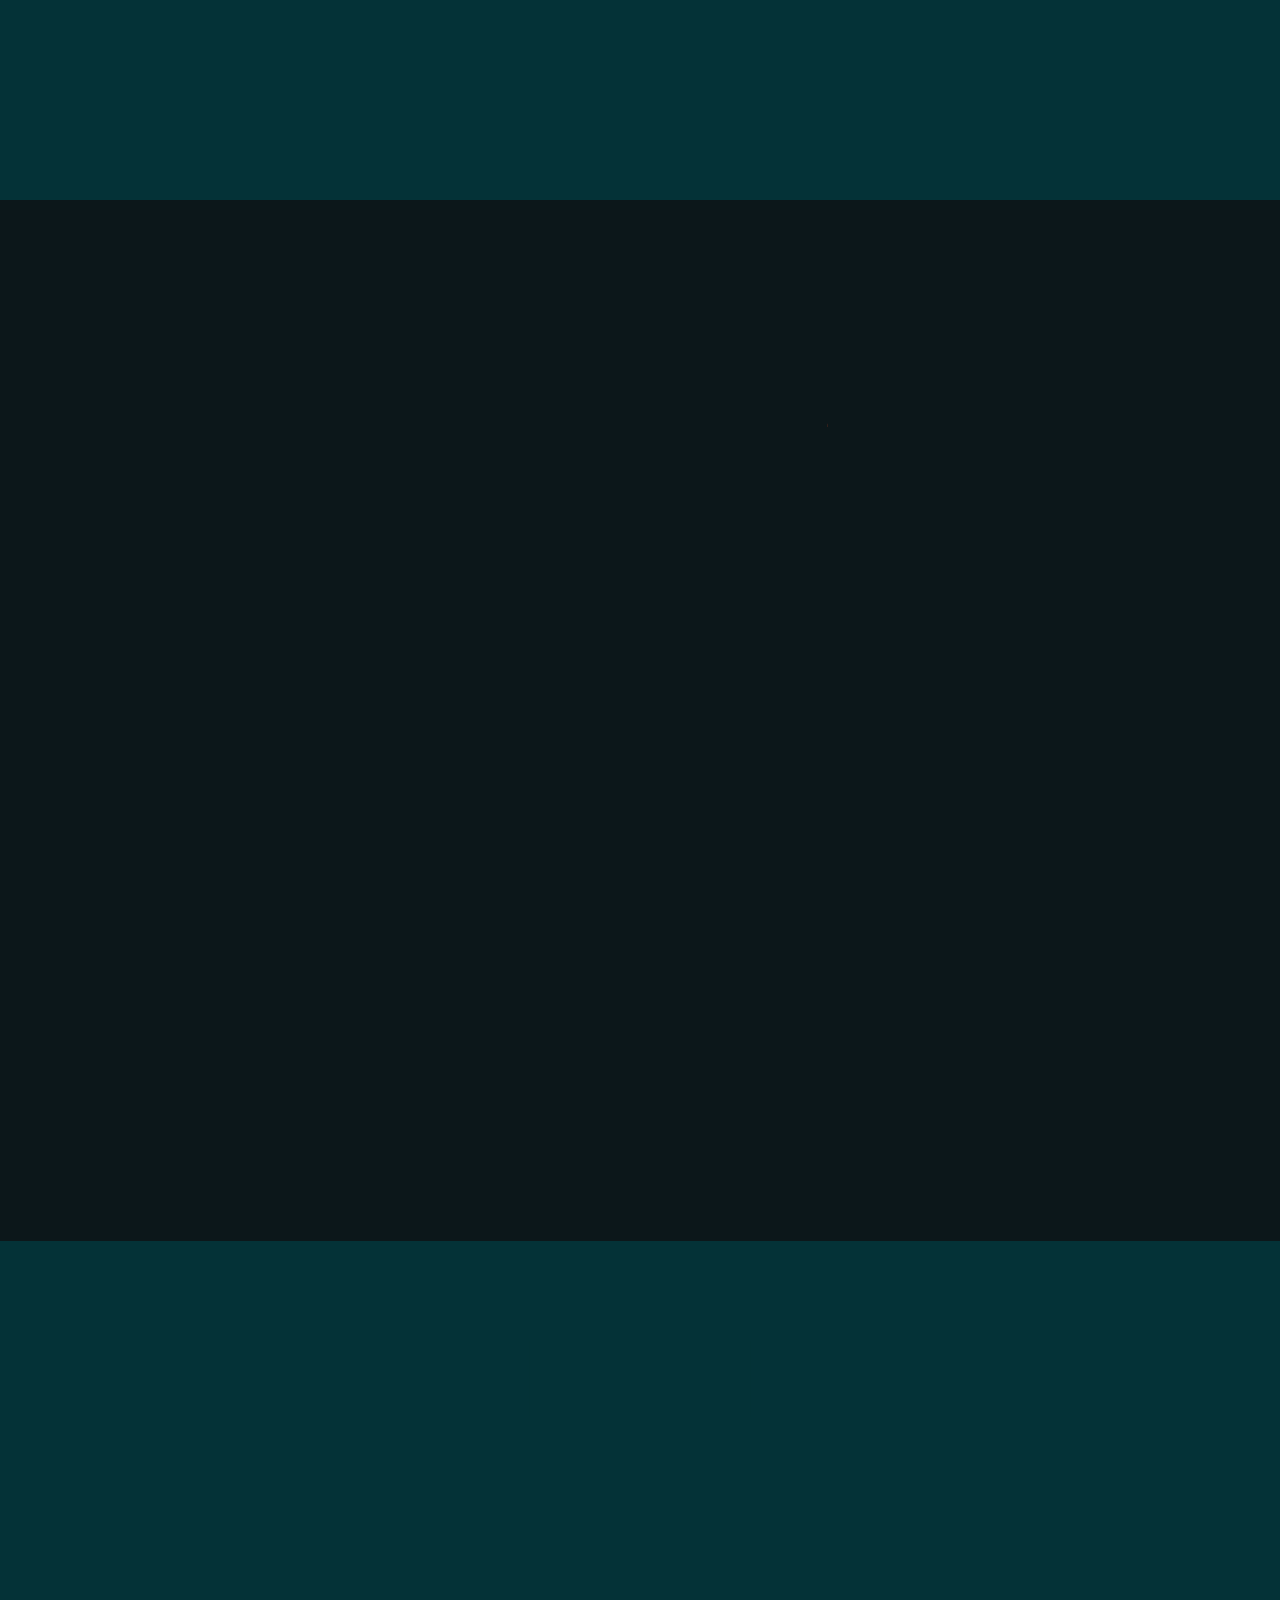
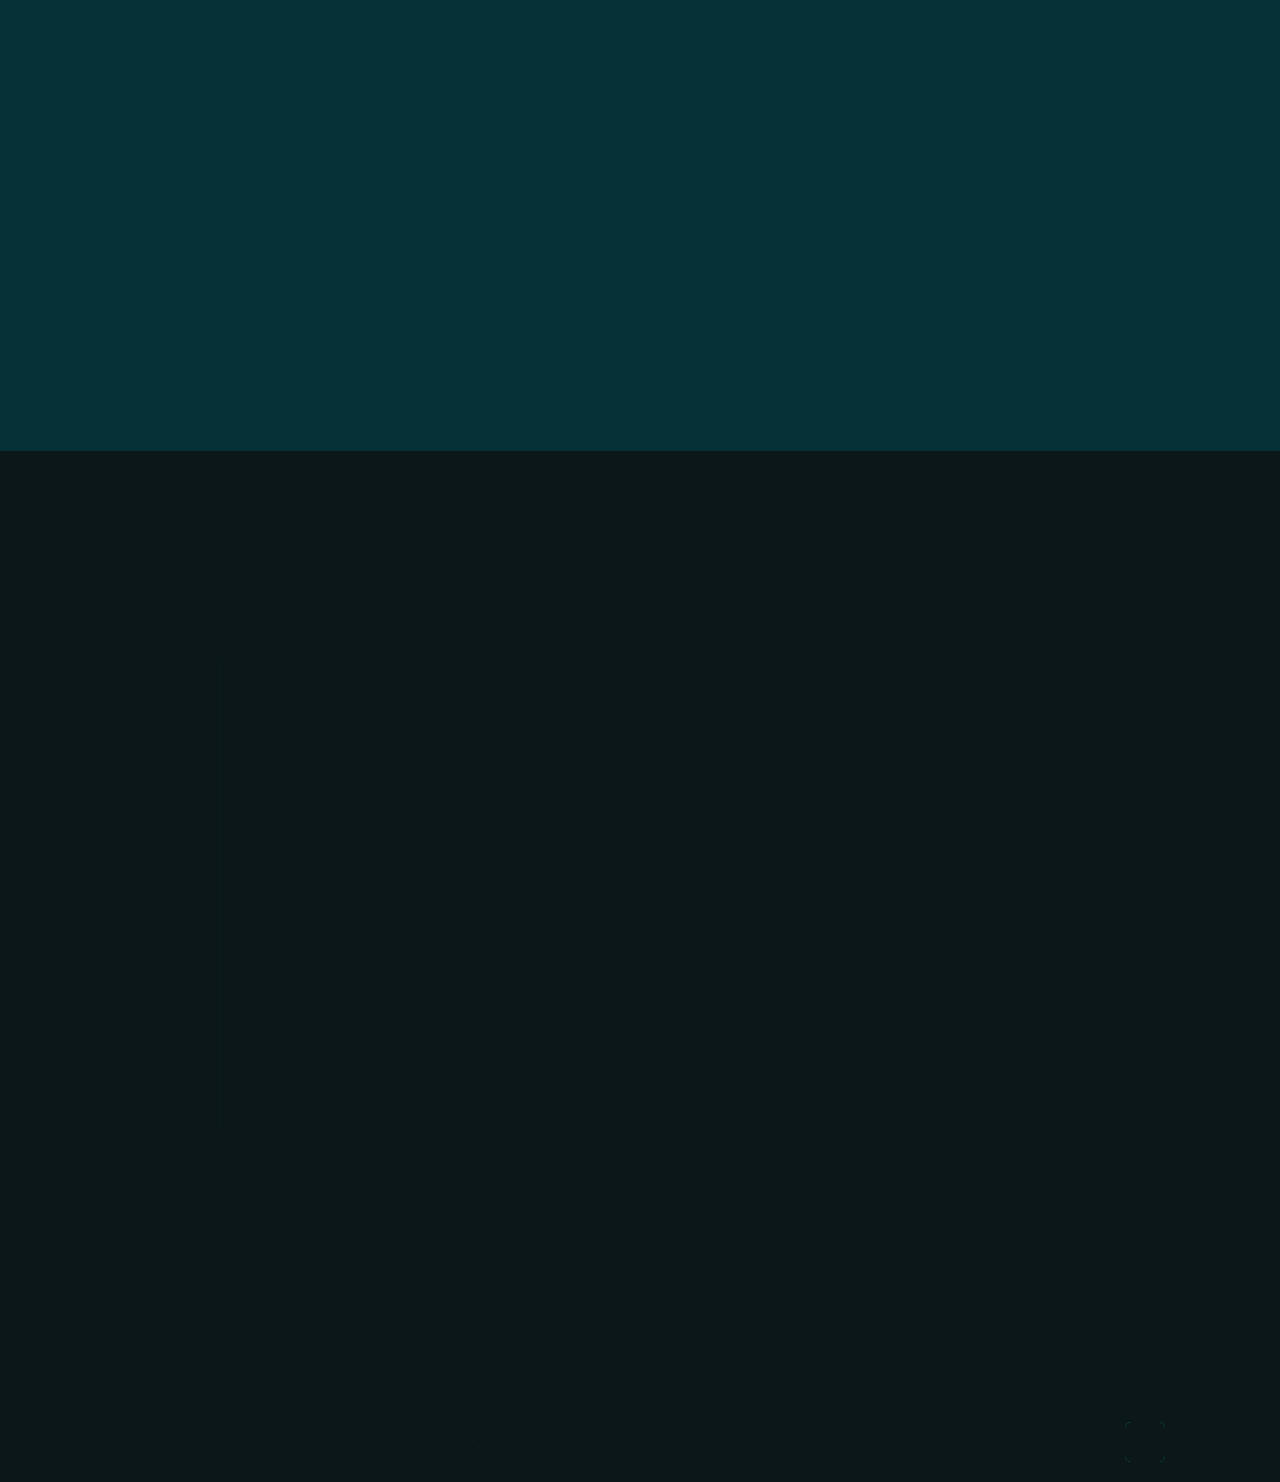
==== commit 8e42cdbb: "Update index.html" ====
--- a/index.html
+++ b/index.html
@@ -328,58 +328,6 @@
         </section>
 
 
-        <section class="contact" id="contact">
-            <h2 class="heading">Contact <span>Me!</span><span class="animate scroll" style="--i:1;"></span></h2>
-
-            <form action="#">
-                <div class="input-box">
-
-                    <div class="input-field">
-                        <input type="text" placeholder="Full Name" required>
-                        <span class="focus"></span>
-                    </div>
-
-                    <div class="input-field">
-                        <input type="text" placeholder="Email Address" required>
-                        <span class="focus"></span>
-                    </div>
-
-                    <span class="animate scroll" style="--i:3;"></span>
-                </div>
-
-                <div class="input-box">
-
-                    <div class="input-field">
-                        <input type="number" placeholder="Cp Number" required>
-                        <span class="focus"></span>
-                    </div>
-
-                    <div class="input-field">
-                        <input type="text" placeholder="Email Subject" required>
-                        <span class="focus"></span>
-                    </div>
-
-                    <span class="animate scroll" style="--i:5;"></span>
-                </div>
-
-
-                <div class="textarea-field">
-                    <textarea name="" id="" cols="30" rows="10" placeholder="Your Message" required></textarea>
-                    <span class="focus"></span>
-
-                    <span class="animate scroll" style="--i:7;"></span>
-                </div>
-                <div class="home-btn btns">
-                    <button type="submit" class="btn">Submit</button>
-
-                    <span class="animate scroll" style="--i:9;"></span>
-                </div>
-
-                
-            </form>
-        </section>
-
-       
 
         <footer class="footer">
             <div class="footer-text">
@@ -401,4 +349,4 @@
         <script src="https://cdn.jsdelivr.net/npm/swiper@11/swiper-bundle.min.js"></script>
 
     </body>
-</html>+</html>
--- a/style.css
+++ b/style.css
@@ -1153,4 +1153,4 @@
     display: flex;
   }
   
-  +  
